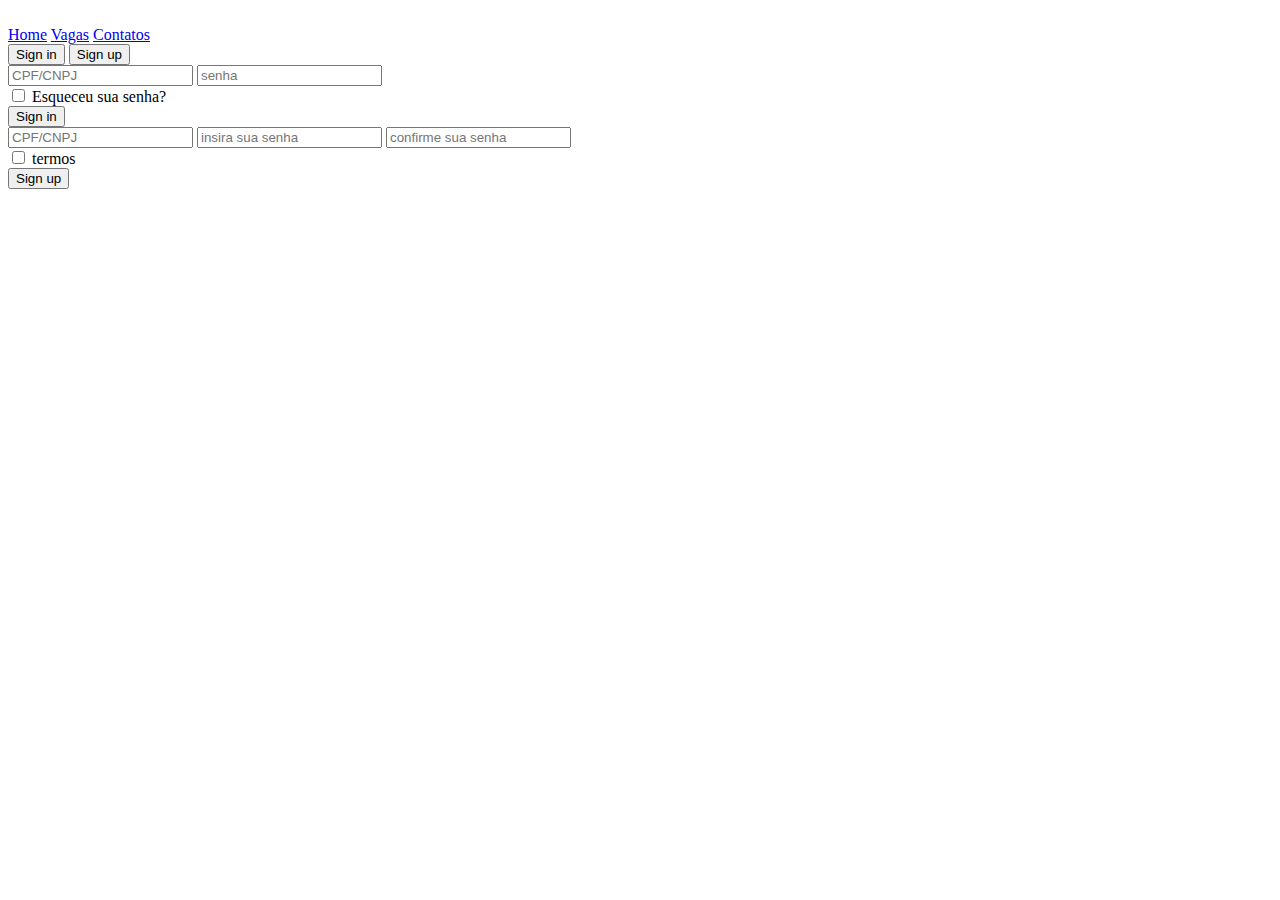
==== templates/login_cad.html @ 8bdabe44 "v2" ====
<!DOCTYPE html>
<html lang="pt-br">

<head>
    <meta charset="UTF-8">
    <meta http-equiv="X-UA-Compatible" content="IE=edge">
    <meta name="viewport" content="width=device-width, initial-scale=1.0">
    <link rel="stylesheet" href="/css/login_cad.css">
    <title>Login</title>
</head>

<body>
    <header>
        <div class="nav-bar">
            <div class="logo"><img src="foguete-logo.png" width="90x" alt=""></div> <!-- logo-->
            <div class="menu">
                <a href="#"> Home</a>
                <a href="#"> Vagas</a>
                <a href="#"> Contatos </a>
            </div><!--menu-->
        </div> <!--div nav bar-->
    </header>

    <div class="container">
        <div class="botao_forms">
            <div class="btnColor"></div>
            <button id="btnSignin"> Sign in</button> <!--entrar-->
            <button id="btnSignup"> Sign up</button> <!--inscreva-se-->
        </div>

        <form id="signin">
            <input type="text" placeholder="CPF/CNPJ" required />
            <input type="password" placeholder="senha" required />
            <div class="recuperar_senha">
                <input type="checkbox">
                <span>Esqueceu sua senha? </span>
            </div>
            <button type="submit">Sign in </button>
        </form> <!--forms entrar-->
    
        <form id="signup">
            <input type="text" placeholder="CPF/CNPJ" required />
            <input type="password" placeholder="insira sua senha" required />
            <input type="password" placeholder="confirme sua senha" >
            <div class="recuperar_senha">
                <input type="checkbox">
                <span>termos </span>
            </div>
            <button type="submit">Sign up </button>
        </form> <!--forms inscrição-->
    

    </div>

    


   

    <script src="/JS/index.js"></script>
</body>

</html>
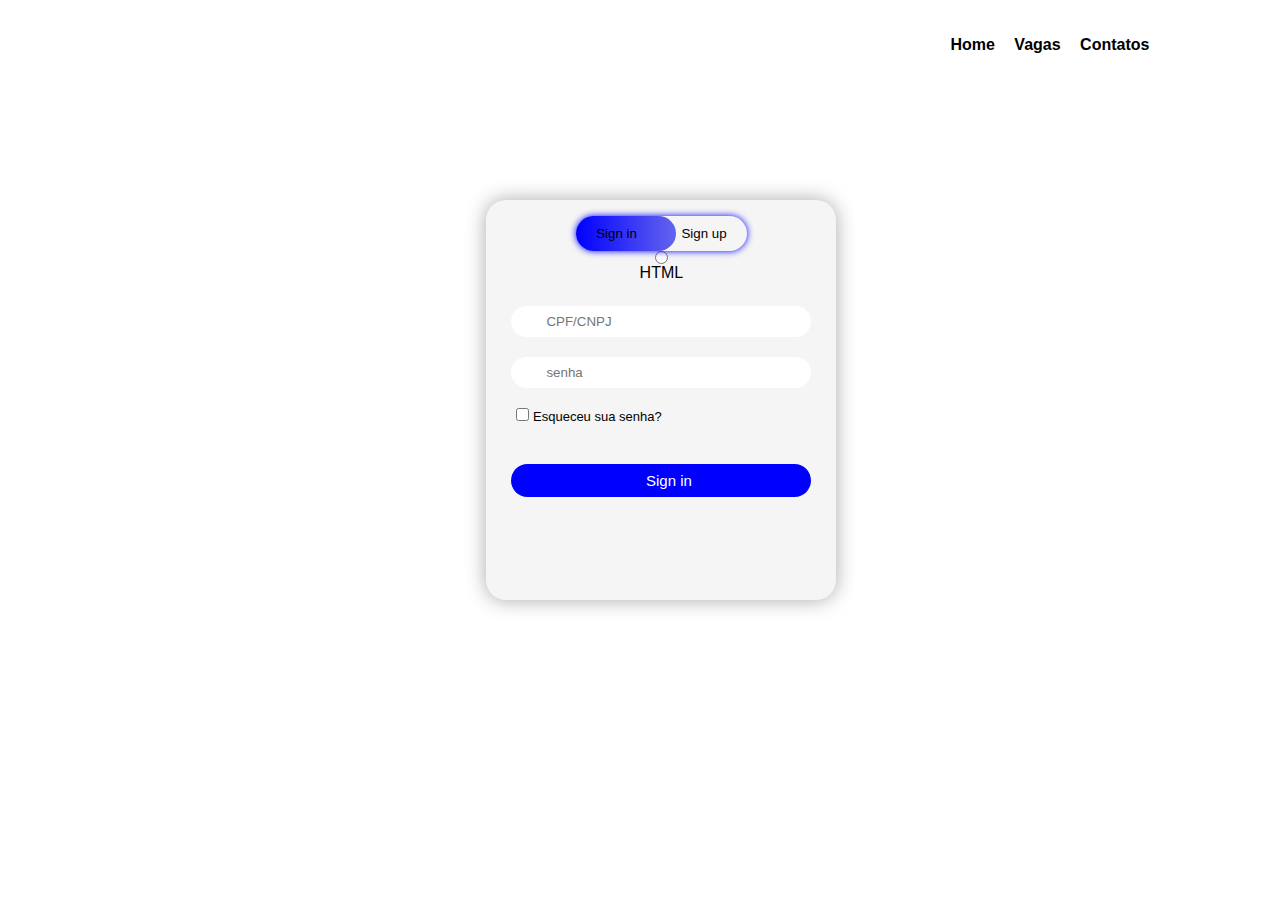
==== commit 877a5d12: "v3" ====
--- a/templates/login_cad.html
+++ b/templates/login_cad.html
@@ -5,7 +5,7 @@
     <meta charset="UTF-8">
     <meta http-equiv="X-UA-Compatible" content="IE=edge">
     <meta name="viewport" content="width=device-width, initial-scale=1.0">
-    <link rel="stylesheet" href="/css/login_cad.css">
+    <link rel="stylesheet" href="/static/login_cad.css">
     <title>Login</title>
 </head>
 
@@ -44,11 +44,13 @@
             <input type="password" placeholder="confirme sua senha" >
             <div class="recuperar_senha">
                 <input type="checkbox">
-                <span>termos </span>
+                <span> termos </span>
             </div>
+            
             <button type="submit">Sign up </button>
         </form> <!--forms inscrição-->
-    
+        <input type="radio" id="html" name="fav_language" value="HTML">
+<label for="html">HTML</label><br>
 
     </div>
 
@@ -57,7 +59,7 @@
 
    
 
-    <script src="/JS/index.js"></script>
+    <script src="/static/index.js"></script>
 </body>
 
 </html>--- a/static/login_cad.css
+++ b/static/login_cad.css
@@ -0,0 +1,130 @@
+*{
+    margin:0;
+    padding:0;
+    box-sizing: border-box;
+    font-family: Verdana, Geneva, Tahoma, sans-serif;
+}   
+
+body{
+    justify-content: center;
+    align-items: center;
+}
+
+
+.nav-bar {
+    display: flex;
+    flex-wrap: wrap;
+    max-width: 1100px;
+    margin: 0 auto;
+    padding: 0 2%;
+}
+
+header{
+    height: 200px;
+    padding: 6px 0;
+}
+
+.logo{
+    width: 50%;
+}
+
+.menu{
+    padding-top: 30px;
+    width: 50%;
+    text-align: right;
+}
+
+.container{
+    background-color: whitesmoke;
+    padding: 6px;
+    width: 350px;
+    height: 400px;
+    display: flex;
+    flex-direction: column;
+    align-items: center;
+    position: relative;
+    overflow: hidden;
+    border-radius: 20px;
+    box-shadow: 0 0 20px 0 darkgrey;
+    margin-left: 38%;
+}
+
+form{
+    position: absolute;
+    margin-top: 80px;
+    transition: .5s;
+    width: 300px;
+    height: 300px;
+}
+
+.botao_forms{
+    margin-top: 10px;
+    position: relative;
+    border-radius: 30px;
+    box-shadow: 0 0 7px 0 blue;
+}
+
+.botao_forms button{
+    cursor: pointer;
+    background-color: transparent;
+    border: none;
+    position: relative;
+    padding: 10px 20px;
+}
+
+.btnColor{
+    position: absolute;
+    width: 100px;
+    height: 100%;
+    background: linear-gradient(to right, blue, rgb(100, 100, 238));
+    border-radius: 30px;
+    transition: .3s;
+}
+
+input[type="text"], input[type="password"] {
+    border: none;
+    margin-top: 20px;
+    border-radius: 60px;
+    padding: 8px 0 8px 35px;
+    outline: none;
+    width: 100%;
+  }
+
+  button[type="submit"] {
+    background: blue;
+    color: white;
+    border-radius: 30px;
+    width: 100%;
+    border: none;
+    outline: none;
+    padding: 8px 0 8px 15px;
+    font-size: 15px;
+    margin-top: 40px;
+    cursor: pointer;
+  }
+
+  .recuperar_senha {
+    margin: 20px 0 0 5px;
+    width: 80%;
+    font-size: 13px;
+  }
+
+  #signin {
+    left: 25px;
+  }
+
+  #signup {
+    left: 450px;
+  }
+
+.menu a {
+    color: black;
+    text-decoration: none;
+    font-weight: bold;
+    margin-right: 15px;
+}
+
+
+
+
+
